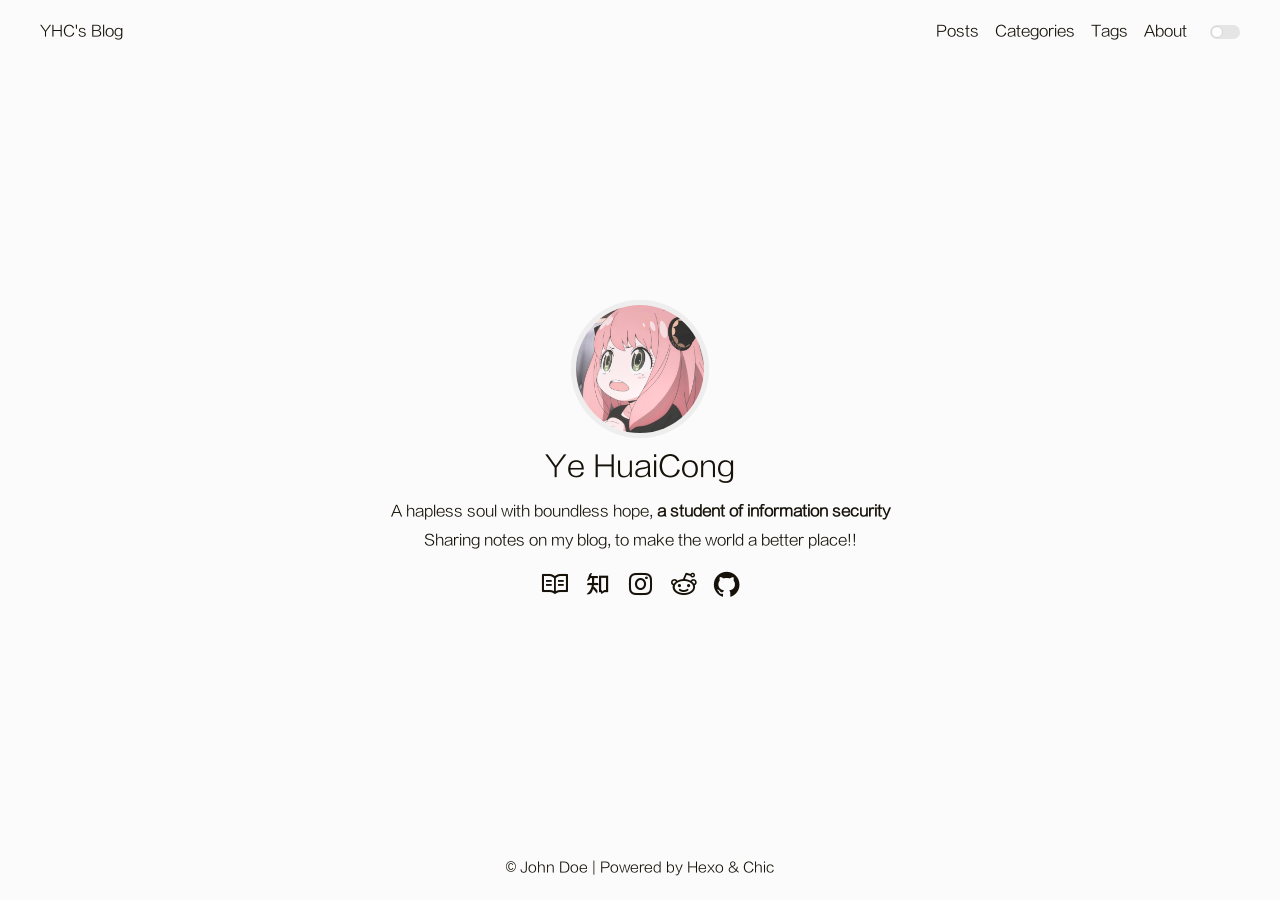
==== index.html @ 36861fec "Site updated: 2026-09-29 22:06:18" ====
<!DOCTYPE html>
<html lang="en">

<head>
    <meta charset="UTF-8">
<meta name="viewport"
      content="width=device-width, initial-scale=1.0, maximum-scale=1.0, minimum-scale=1.0">
<meta http-equiv="X-UA-Compatible" content="ie=edge">

    <meta name="author" content="John Doe">





<title>Hexo</title>



    <link rel="icon" href="/%5Cdaomei-bear.ico">




    <!-- stylesheets list from _config.yml -->
    
    <link rel="stylesheet" href="/css/style.css">
    



    <!-- scripts list from _config.yml -->
    
    <script src="/js/script.js"></script>
    
    <script src="/js/tocbot.min.js"></script>
    



    
    
        
    


<meta name="generator" content="Hexo 8.1.2"></head>

<body>
    <script>
        // this function is used to check current theme before page loaded.
        (() => {
            const pagebody = document.getElementsByTagName('body')[0]

            function setTheme(status) {

                if (status === 'dark') {
                    window.sessionStorage.theme = 'dark'
                    pagebody.classList.add('dark-theme');

                } else if (status === 'light') {
                    window.sessionStorage.theme = 'light'
                    pagebody.classList.remove('dark-theme');
                }
            };

            setTheme(window.sessionStorage.theme)
        })();
    </script>

    <div class="wrapper">
        <header>
    <nav class="navbar">
        <div class="container">
            <div class="navbar-header header-logo"><a href="/">YHC&#39;s Blog</a></div>
            <div class="menu navbar-right">
                
                <a class="menu-item" href="/archives">Posts</a>
                
                <a class="menu-item" href="/category">Categories</a>
                
                <a class="menu-item" href="/tag">Tags</a>
                
                <a class="menu-item" href="/about">About</a>
                
                
                <input id="switch_default" type="checkbox" class="switch_default">
                <label for="switch_default" class="toggleBtn"></label>
            </div>
        </div>
    </nav>

    
    <nav class="navbar-mobile" id="nav-mobile">
        <div class="container">
            <div class="navbar-header">
                <div>
                    <a href="/">YHC&#39;s Blog</a><a id="mobile-toggle-theme">·&nbsp;Light</a>
                </div>
                <div class="menu-toggle" onclick="mobileBtn()">
                    <svg class="menu-icon" xmlns="http://www.w3.org/2000/svg" width="32" height="32" viewBox="0 0 24 24"><path fill="currentColor" d="M4.5 17.27q-.213 0-.356-.145T4 16.768t.144-.356t.356-.143h15q.213 0 .356.144q.144.144.144.357t-.144.356t-.356.143zm0-4.77q-.213 0-.356-.144T4 11.999t.144-.356t.356-.143h15q.213 0 .356.144t.144.357t-.144.356t-.356.143zm0-4.77q-.213 0-.356-.143Q4 7.443 4 7.23t.144-.356t.356-.143h15q.213 0 .356.144T20 7.23t-.144.356t-.356.144z"/></svg>
                    <svg class="close-icon" xmlns="http://www.w3.org/2000/svg" width="32" height="32" viewBox="0 0 24 24"><!-- Icon from Material Symbols Light by Google - https://github.com/google/material-design-icons/blob/master/LICENSE --><path fill="currentColor" d="m12 12.708l-5.246 5.246q-.14.14-.344.15t-.364-.15t-.16-.354t.16-.354L11.292 12L6.046 6.754q-.14-.14-.15-.344t.15-.364t.354-.16t.354.16L12 11.292l5.246-5.246q.14-.14.345-.15q.203-.01.363.15t.16.354t-.16.354L12.708 12l5.246 5.246q.14.14.15.345q.01.203-.15.363t-.354.16t-.354-.16z"/></svg>
                </div>
            </div>
            <div class="menu" id="mobile-menu">
                
                <a class="menu-item" href="/archives">Posts</a>
                
                <a class="menu-item" href="/category">Categories</a>
                
                <a class="menu-item" href="/tag">Tags</a>
                
                <a class="menu-item" href="/about">About</a>
                
            </div>
        </div>
    </nav>

</header>
<script>
    var mobileBtn = function f() {
        var toggleMenu = document.getElementsByClassName("menu-toggle")[0];
        var mobileMenu = document.getElementById("mobile-menu");
        if (toggleMenu.classList.contains("active")) {
            toggleMenu.classList.remove("active")
            mobileMenu.classList.remove("active")
        } else {
            toggleMenu.classList.add("active")
            mobileMenu.classList.add("active")
        }
    }
</script>
            <div class="main">
                
    <div class="container profile-container">
    <div class="intro">
        <div class="avatar">
            <a href="/archives"><img src="/image/aniya.jpg"></a>
        </div>
        <div class="nickname">Ye HuaiCong</div>
        <div class="description"><p>A hapless soul with boundless hope, <strong>a student of information security</strong> <br>Sharing notes on my blog, to make the world a better place!!</p>
</div>
        <div class="links">
            
                
                    <a class="link-item" title="Blog" href="/archives">
                        
                        
                            <i class="iconfont icon-blog"></i>
                        
                    </a>
                
                    <a class="link-item" title="ZhiHu" target="_blank" rel="noopener" href="https://www.zhihu.com/people/sirice">
                        
                        
                            <i class="iconfont icon-zhihu"></i>
                        
                    </a>
                
                    <a class="link-item" title="Instagram" href="">
                        
                        
                            <i class="iconfont icon-instagram"></i>
                        
                    </a>
                
                    <a class="link-item" title="Reddit" href="">
                        
                        
                            <i class="iconfont icon-reddit"></i>
                        
                    </a>
                
                    <a class="link-item" title="Github" target="_blank" rel="noopener" href="https://github.com/Siricee">
                        
                        
                            <i class="iconfont icon-github"></i>
                        
                    </a>
                
            
        </div>
    </div>
</div>


            </div>
            <footer id="footer" class="footer">
    <div class="copyright">
        <span>© John Doe | Powered by <a href="https://hexo.io" target="_blank">Hexo</a> & <a href="https://github.com/Siricee/hexo-theme-Chic" target="_blank">Chic</a></span>
    </div>
</footer>

    </div>
</body>

</html>
---- css/style.css ----
/* normalize.css v8.0.0 | MIT License | github.com/necolas/normalize.css */
html {
  line-height: 1.15 /* 1 */;
  -webkit-text-size-adjust: 100% /* 2 */;
}
body {
  margin: 0;
}
h1 {
  font-size: 2em;
  margin: 0.67em 0;
}
hr {
  box-sizing: content-box /* 1 */;
  height: 0 /* 1 */;
  overflow: visible /* 2 */;
}
pre {
  font-family: monospace, monospace /* 1 */;
  font-size: 1em /* 2 */;
}
a {
  background-color: transparent;
}
abbr[title] {
  border-bottom: none /* 1 */;
  text-decoration: underline /* 2 */;
  text-decoration: underline dotted /* 2 */;
}
b,
strong {
  font-weight: bolder;
}
code,
kbd,
samp {
  font-family: monospace, monospace /* 1 */;
  font-size: 1em /* 2 */;
}
small {
  font-size: 80%;
}
sub,
sup {
  font-size: 75%;
  line-height: 0;
  position: relative;
  vertical-align: baseline;
}
sub {
  bottom: -0.25em;
}
sup {
  top: -0.5em;
}
img {
  border-style: none;
}
button,
input,
optgroup,
select,
textarea {
  font-family: inherit /* 1 */;
  font-size: 100% /* 1 */;
  line-height: 1.15 /* 1 */;
  margin: 0 /* 2 */;
}
button,
input {
  overflow: visible;
}
button,
select {
  text-transform: none;
}
button,
[type="button"],
[type="reset"],
[type="submit"] {
  -webkit-appearance: button;
}
button::-moz-focus-inner,
[type="button"]::-moz-focus-inner,
[type="reset"]::-moz-focus-inner,
[type="submit"]::-moz-focus-inner {
  border-style: none;
  padding: 0;
}
button:-moz-focusring,
[type="button"]-moz-focusring,
[type="reset"]-moz-focusring,
[type="submit"]-moz-focusring {
  outline: 1px dotted ButtonText;
}
fieldset {
  padding: 0.35em 0.75em 0.625em;
}
legend {
  box-sizing: border-box /* 1 */;
  color: inherit /* 2 */;
  display: table /* 1 */;
  max-width: 100% /* 1 */;
  padding: 0 /* 3 */;
  white-space: normal /* 1 */;
}
progress {
  vertical-align: baseline;
}
textarea {
  overflow: auto;
}
[type="checkbox"],
[type="radio"] {
  box-sizing: border-box /* 1 */;
  padding: 0 /* 2 */;
}
[type="number"]::-webkit-inner-spin-button,
[type="number"]::-webkit-outer-spin-button {
  height: auto;
}
[type="search"] {
  -webkit-appearance: textfield /* 1 */;
  outline-offset: -2px /* 2 */;
}
[type="search"]::-webkit-search-decoration {
  -webkit-appearance: none;
}
::-webkit-file-upload-button {
  -webkit-appearance: button /* 1 */;
  font: inherit /* 2 */;
}
details {
  display: block;
}
summary {
  display: list-item;
}
template {
  display: none;
}
[hidden] {
  display: none;
}
@font-face {
  font-family: 'lanting';
  src: url("../fonts/lanting/lanting.eot"); /* IE9 */
  src: url("../fonts/lanting/lanting.eot?#iefix") format('embedded-opentype'), /* IE6-IE8 */ url("../fonts/lanting/lanting.woff2") format('woff2'), url("../fonts/lanting/lanting.woff") format('woff'), url("../fonts/lanting/lanting.ttf") format('truetype'); /* chrome, firefox, opera, Safari, Android, iOS 4.2+ */
  font-weight: 300;
  font-display: swap;
}
html {
  font-family: 'lanting', Lantinghei SC, PingFang SC, 'Microsoft Jhenghei', Segoe UI, Microsoft Yahei, Arial;
}
html::-webkit-scrollbar {
  width: 8px;
  height: 8px;
}
html::-webkit-scrollbar-thumb {
  height: 40px;
  background-color: #eee;
  border-radius: 16px;
}
html::-webkit-scrollbar-thumb:hover {
  background-color: #ddd;
}
body {
  font-size: 11pt;
  font-weight: normal;
  line-height: 2em;
  overflow: overlay;
  background-color: #fbfbfb;
  color: #161209;
  transition: color 0.2s ease, border-color 0.2s ease, background 0.2s ease, opacity 0.2s ease;
}
body:before {
  content: "";
  background-repeat: no-repeat;
  background-position: center;
  opacity: 0.05;
  position: fixed;
  top: 0;
  left: 0;
  width: 100%;
  height: 100%;
  z-index: -1;
}
body.dark-theme {
  background-color: #292a2d;
  color: #a9a9b3;
  transition: color 0.2s ease, border-color 0.2s ease, background 0.2s ease, opacity 0.2s ease;
}
a {
  color: #161209;
  text-decoration: none;
  transition: color 0.2s ease, border-color 0.2s ease, background 0.2s ease, opacity 0.2s ease;
  cursor: pointer;
}
a:hover {
  color: #2d96bd;
  text-decoration: none;
  transition: color 0.2s ease, border-color 0.2s ease, background 0.2s ease, opacity 0.2s ease;
}
.dark-theme a {
  color: #a9a9b3;
  text-decoration: none;
  transition: color 0.2s ease, border-color 0.2s ease, background 0.2s ease, opacity 0.2s ease;
}
.dark-theme a:hover {
  color: #fff;
  text-decoration: none;
  transition: color 0.2s ease, border-color 0.2s ease, background 0.2s ease, opacity 0.2s ease;
}
.wrapper {
  display: flex;
  flex-direction: column;
  min-height: 100vh;
  width: 100%;
}
.navbar {
  height: 4rem;
  line-height: 4rem;
  width: 100%;
}
.navbar .container {
  width: auto;
  max-width: 1200px;
  text-align: center;
  padding-left: 1em;
  padding-right: 1em;
  margin: 0 auto;
  display: flex;
  justify-content: space-between;
}
.main {
  flex-grow: 1;
  flex-shrink: 0;
  flex-basis: auto;
  display: flex;
  flex-direction: column;
}
.main .container {
  padding-left: 1em;
  padding-right: 1em;
  height: 100%;
  display: flex;
  flex-direction: column;
  flex: 1;
}
.footer {
  height: 4rem;
  width: 100%;
  text-align: center;
  line-height: 4rem;
}
@font-face {font-family: "iconfont";
  src: url('iconfont.eot?t=1585328536727'); /* IE9 */
  src: url('iconfont.eot?t=1585328536727#iefix') format('embedded-opentype'), /* IE6-IE8 */
  url('[data-uri]') format('woff2'),
  url('iconfont.woff?t=1585328536727') format('woff'),
  url('iconfont.ttf?t=1585328536727') format('truetype'), /* chrome, firefox, opera, Safari, Android, iOS 4.2+ */
  url('iconfont.svg?t=1585328536727#iconfont') format('svg'); /* iOS 4.1- */
}

.iconfont {
  font-family: "iconfont" !important;
  font-size: 16px;
  font-style: normal;
  -webkit-font-smoothing: antialiased;
  -moz-osx-font-smoothing: grayscale;
}

.icon-publish:before {
  content: "\e7b3";
}

.icon-resume:before {
  content: "\e7b5";
}

.icon-trophy:before {
  content: "\e7c4";
}

.icon-category:before {
  content: "\e7d1";
}

.icon-gallery:before {
  content: "\e7d7";
}

.icon-blog:before {
  content: "\e7d8";
}

.icon-rss:before {
  content: "\e7e0";
}

.icon-link:before {
  content: "\e7e2";
}

.icon-tags:before {
  content: "\e7e5";
}

.icon-alipay:before {
  content: "\e87c";
}

.icon-zhihu:before {
  content: "\e87d";
}

.icon-linkedin:before {
  content: "\e87e";
}

.icon-facebook:before {
  content: "\e87f";
}

.icon-skype:before {
  content: "\e880";
}

.icon-codesandbox:before {
  content: "\e881";
}

.icon-codepen:before {
  content: "\e882";
}

.icon-sketch:before {
  content: "\e883";
}

.icon-gitlab:before {
  content: "\e884";
}

.icon-dribbble:before {
  content: "\e885";
}

.icon-instagram:before {
  content: "\e886";
}

.icon-reddit:before {
  content: "\e887";
}

.icon-youtube:before {
  content: "\e888";
}

.icon-qq:before {
  content: "\e889";
}

.icon-twitter:before {
  content: "\e88a";
}

.icon-weibo:before {
  content: "\e88b";
}

.icon-wechat:before {
  content: "\e88c";
}

.icon-github:before {
  content: "\e88d";
}


.switch_default[type=checkbox] {
  display: none;
}
.switch_default + label {
  cursor: pointer;
  text-indent: -9999px;
  background: #e5e5e5;
  display: inline-block;
  height: 14px;
  width: 30px;
  border-radius: 8px;
  position: relative;
}
.switch_default + label:after {
  content: '';
  position: absolute;
  top: 1px;
  left: 1px;
  width: 12px;
  height: 12px;
  background: #fff;
  border-radius: 6px;
  border: 1px solid #d3d3d3;
  box-sizing: border-box;
}
.switch_default + label:active {
  transition: 0.3s;
}
.switch_default:checked + label {
  background: #4699a5;
}
.switch_default:checked + label:after {
  left: calc(100% - 1px);
  transform: translateX(-100%);
}
label:active:after {
  width: 26px;
}
header {
  user-select: none;
}
header .menu {
  display: flex;
  align-items: center;
}
header .menu a {
  padding: 0 8px;
}
header .menu a .active {
  font-weight: 900;
  color: #161209;
}
.dark-theme header .menu a .active {
  color: #fff;
}
header .menu label {
  margin-left: 15px;
  position: relative;
}
.copyright {
  font-size: 14px;
}
.pagination {
  display: flex;
  flex-direction: row;
  justify-content: center;
  list-style: none;
  white-space: nowrap;
  width: 100%;
  padding-top: 2em;
}
.pagination a,
.pagination span {
  -webkit-font-smoothing: antialiased;
  font-size: 12px;
  color: #bfbfbf;
  letter-spacing: 0.1em;
  font-weight: 700;
  padding: 5px 5px;
  text-decoration: none;
  transition: 0.3s;
}
.pagination .page-number {
  padding-bottom: 3px;
  margin: 0 20px;
  box-sizing: border-box;
  position: relative;
  display: inline;
}
.pagination .page-number.disabled {
  display: none;
}
.pagination .page-number:hover a {
  color: #000;
}
.dark-theme .pagination .page-number:hover a {
  color: #fff;
}
.pagination .page-number:before,
.pagination .page-number:after {
  position: absolute;
  content: "";
  width: 0;
  height: 1px;
  background: #000;
  transition: 0.3s;
  bottom: 0px;
}
.dark-theme .pagination .page-number:before,
.dark-theme .pagination .page-number:after {
  background: #fff;
}
.pagination .page-number:before .current,
.pagination .page-number:after .current {
  width: 100%;
}
.pagination .page-number:before {
  left: 50%;
}
.pagination .page-number:after {
  right: 50%;
}
.pagination .page-number:hover:before,
.pagination .page-number:hover:after {
  width: 50%;
}
.pagination .page-number.current {
  color: #000;
}
.dark-theme .pagination .page-number.current {
  color: #fff;
}
.pagination .page-number.current:before,
.pagination .page-number.current:after {
  width: 60%;
}
.profile-container {
  justify-content: center;
  align-items: center;
}
.intro {
  text-align: center;
}
.intro .avatar {
  padding: 10px;
}
.intro .avatar img {
  width: 128px;
  height: auto;
  display: inline-block;
  -webkit-border-radius: 100%;
  border-radius: 100%;
  -webkit-box-shadow: 0 0 0 0.3618em rgba(0,0,0,0.05);
  box-shadow: 0 0 0 0.3618em rgba(0,0,0,0.05);
  margin: 0 auto;
  -webkit-transition: all ease 0.4s;
  -moz-transition: all ease 0.4s;
  -o-transition: all ease 0.4s;
  transition: all ease 0.4s;
  cursor: pointer;
}
.intro .avatar img:hover {
  position: relative;
  -webkit-transform: translateY(-0.75em);
  -moz-transform: translateY(-0.75em);
  -ms-transform: translateY(-0.75em);
  -o-transform: translateY(-0.75em);
  transform: translateY(-0.75em);
  cursor: pointer;
}
.nickname {
  font-size: 2em;
  font-weight: normal;
}
.links a {
  padding: 0 5px;
}
.links a:hover {
  background-color: transparent;
}
.links .iconfont {
  font-size: 2em;
}
.post-wrap {
  position: relative;
  width: 100%;
  max-width: 780px;
  margin: 0 auto;
  padding-top: 2rem;
}
.post-wrap .archive-item {
  margin-left: 2rem;
}
.archive-item-link {
  display: inline-block;
  text-decoration: none;
  overflow: hidden;
  white-space: nowrap;
}
.archive-item-link:hover {
  color: #2d96bd;
  background-color: transparent;
}
.dark-theme .archive-item-link {
  color: #a9a9b3;
  text-decoration: none;
  transition: color 0.2s ease, border-color 0.2s ease, background 0.2s ease, opacity 0.2s ease;
}
.dark-theme .archive-item-link:hover {
  color: #fff;
  text-decoration: none;
  transition: color 0.2s ease, border-color 0.2s ease, background 0.2s ease, opacity 0.2s ease;
}
.archive-item-date {
  float: right;
  text-align: right;
  color: #a9a9b3;
}
.dark-theme .archive-item-date {
  color: #87878d;
}
.post-wrap .categories-card {
  margin: 0 auto;
  margin-top: 1em;
  display: flex;
  align-items: center;
  justify-content: space-between;
  flex-direction: row;
  flex-wrap: wrap;
  padding: 0 2.5em;
  line-height: 1.6em;
}
.post-wrap .categories-card .card-item {
  font-size: 14px;
  text-align: left;
  width: 45%;
  display: flex;
  align-items: flex-start;
  margin-top: 2em;
  min-height: 16em;
  padding: 0 2%;
  position: relative;
}
.post-wrap .categories-card .card-item .categories {
  overflow: hidden;
}
.tag-cloud-tags {
  margin: 10px 0;
  padding-top: 2em;
}
.tag-cloud-tags a {
  display: inline-block;
  position: relative;
  margin: 5px 10px;
  word-wrap: break-word;
  transition-duration: 0.3s;
  transition-property: transform;
  transition-timing-function: ease-out;
}
.tag-cloud-tags a:active,
.tag-cloud-tags a:focus,
.tag-cloud-tags a:hover {
  color: #2d96bd;
  transform: scale(1.1);
}
.dark-theme .tag-cloud-tags a:active,
.dark-theme .tag-cloud-tags a:focus,
.dark-theme .tag-cloud-tags a:hover {
  color: #fff;
}
.tag-cloud-tags a small {
  margin: 0 0.3em;
  color: #a9a9b3;
}
.dark-theme .tag-cloud-tags a small {
  color: #fff;
}
.page {
  padding-top: 0;
}
.page .post-content {
  margin: 0;
  padding-top: 0;
}
.post-wrap p {
  font-size: 1em;
  margin: 1em 0 1em 0;
}
.post-wrap .post-header h1 {
  margin: 0 !important;
}
.post-wrap .post-title {
  font-size: 2em;
  line-height: 1.5em;
}
.post-wrap .post-meta {
  color: rgba(85,85,85,0.529) !important;
}
.dark-theme .post-wrap .post-meta {
  color: #87878d !important;
}
.post-wrap .post-meta a {
  color: #2d96bd;
}
.dark-theme .post-wrap .post-meta a {
  color: #eee;
}
.post-wrap .post-meta a:hover {
  color: #ef3982;
}
.dark-theme .post-wrap .post-meta a:hover {
  color: #fff;
}
.post-content {
  padding-top: 2rem;
  text-align: justify;
}
.post-content h2,
.post-content h3,
.post-content h4,
.post-content h5,
.post-content h6 {
  padding-top: 0.8em;
  padding-bottom: 0.3em;
}
.post-content h1::before {
  content: "#";
  margin-right: 5px;
  color: #2d96bd;
}
.dark-theme .post-content h1::before {
  color: #eee;
}
.post-content h2::before {
  content: "#";
  margin-right: 5px;
  color: #2d96bd;
}
.dark-theme .post-content h2::before {
  color: #eee;
}
.post-content h3::before {
  content: "|";
  margin-right: 5px;
  color: #2d96bd;
}
.dark-theme .post-content h3::before {
  color: #eee;
}
.post-content h4::before {
  content: "*";
  margin-right: 5px;
  color: #2d96bd;
}
.dark-theme .post-content h4::before {
  color: #eee;
}
.post-content a {
  color: #2d96bd;
}
.dark-theme .post-content a {
  color: #eee;
}
.post-content a:hover {
  color: #ef3982;
}
.dark-theme .post-content a:hover:hover {
  color: #fff;
  text-decoration: underline;
}
.post-content code,
.post-content pre {
  padding: 7px;
  font-size: 13px;
  font-family: Consolas, Monaco, Menlo, Consolas, monospace;
}
.post-content code {
  padding: 3px 5px;
  border-radius: 4px;
}
.post-content figure.highlight {
  margin: 1em 0;
  overflow-x: auto;
  position: relative;
}
.post-content figure.highlight::-webkit-scrollbar {
  width: 6px;
  height: 6px;
}
.post-content figure.highlight::-webkit-scrollbar-thumb {
  width: 6px;
  background-color: #eee;
  border-radius: 2px;
}
.post-content figure.highlight table {
  position: relative;
}
.post-content figure.highlight table,
.post-content figure.highlight tr,
.post-content figure.highlight td {
  margin: 0;
  padding: 0;
  border: 0;
  width: 100%;
  border-collapse: collapse;
}
.post-content figure.highlight .code pre {
  margin: 0 10px;
}
.post-content figure.highlight .gutter {
  width: 10px;
  color: #d0d0d0;
}
.post-content figure.highlight .gutter pre {
  margin: 0;
}
.post-content ul {
  padding-left: 2em;
}
.post-content table {
  max-width: 100%;
  margin: 10px 0;
  border-spacing: 0;
}
.post-content table thead {
  background: #bce1ef;
}
.dark-theme .post-content table thead {
  background: #626262;
}
.post-content table th,
.post-content table td {
  padding: 5px 15px;
  border: 0.5px solid #e8e8e8;
}
.post-content .image-caption:not(:empty) {
  min-width: 20%;
  max-width: 80%;
  display: inline-block;
  padding: 10px;
  margin: 0 auto;
  border-bottom: 1px solid #d9d9d9;
  font-size: 14px;
  color: #969696;
  line-height: 1.7;
}
.post-content img {
  display: block;
  max-width: 100%;
  height: auto;
  margin: 0 auto;
  overflow: hidden;
}
.post-content img[data-action="zoom"] {
  cursor: zoom-in;
}
.post-content .image-box .image-box-title {
  text-align: center;
  font-size: 0.7em;
  margin-top: 0.5em;
  margin-bottom: 1em;
  color: #a9a9b3;
}
.dark-theme .post-content .image-box .image-box-title {
  color: #87878d;
}
.post-content blockquote {
  font-size: 1rem;
  display: block;
  margin: 1em 0;
  padding: 1em 1.2em 1em 1.2em;
  position: relative;
  color: rgba(52,73,94,0.8);
  background-color: #e9f5fa;
  border-left: 2px solid #2d96bd;
}
.post-content blockquote p {
  margin: 0;
}
.post-content blockquote footer strong {
  margin-right: 0.5em;
}
.dark-theme .post-content blockquote {
  color: #a9a9b3;
  background-color: #3e3e3e;
  border-left: 2px solid #dcdcdc;
}
.post-content blockquote.pullquote {
  background-color: transparent;
  max-width: 45%;
  border: 0;
}
.post-content blockquote.pullquote.left {
  float: left;
  text-align: left;
}
.post-content blockquote.pullquote.right {
  float: right;
  text-align: right;
}
.post-copyright {
  margin-top: 4rem;
  border-top: 1px solid #e8e8e8;
  border-bottom: 1px solid #e8e8e8;
  font-size: 0.8em;
  line-height: 1.5;
}
.post-copyright a {
  color: #2d96bd;
}
.dark-theme .post-copyright a {
  color: #eee;
}
.post-copyright a:hover {
  color: #ef3982;
}
.dark-theme .post-copyright a:hover {
  color: #fff;
}
.post-copyright .copyright-item {
  margin: 5px 0;
}
.post-copyright .lincese {
  font-weight: bold;
}
.dark-theme .post-copyright {
  border-top: 1px solid #909196;
  border-bottom: 1px solid #909196;
}
.post-content code,
.post-content pre {
  line-height: 1.7em;
  padding: 7px;
  font-size: 13px;
  font-family: Consolas, Monaco, Menlo, Consolas, monospace;
}
.post-content code {
  line-height: 1.7em;
  padding: 3px 5px;
  border-radius: 4px;
  color: #c7254e;
  background: #f8f5ec;
}
.dark-theme .post-content code {
  color: #fffe28;
  background: #787575;
}
.post-content h1 code,
.post-content h2 code,
.post-content h3 code,
.post-content h4 code,
.post-content h5 code {
  font-size: inherit;
}
.post-content figure.highlight {
  margin: 1em 0;
  overflow-x: auto;
  position: relative;
}
.post-content figure.highlight::-webkit-scrollbar {
  width: 6px;
  height: 6px;
}
.post-content figure.highlight::-webkit-scrollbar-thumb {
  width: 6px;
  background-color: #eee;
  border-radius: 2px;
}
.post-content figure.highlight figcaption {
  padding: 0 0.5em;
  text-align: right;
  font-size: 13px;
}
.post-content figure.highlight figcaption span {
  margin: 0 0.5em;
}
.post-content figure.highlight table {
  position: relative;
}
.post-content figure.highlight table,
.post-content figure.highlight tr,
.post-content figure.highlight td {
  margin: 0;
  padding: 0;
  border: 0;
  width: 100%;
  border-collapse: collapse;
}
.post-content figure.highlight .code pre {
  margin: 0 10px;
}
.post-content figure.highlight .gutter {
  width: 10px;
  color: #d0d0d0;
}
.post-content figure.highlight .gutter pre {
  margin: 0;
}
.post-tags {
  padding: 1rem 0 1rem;
  display: flex;
  justify-content: space-between;
}
.post-nav:before,
.post-nav:after {
  content: " ";
  display: table;
}
.post-nav a.prev,
.post-nav a.next {
  font-weight: 600;
  font-size: 16px;
  transition-property: transform;
  transition-timing-function: ease-out;
  transition-duration: 0.3s;
}
.post-nav a.prev {
  float: left;
}
.post-nav a.prev::before {
  content: "<";
  margin-right: 0.5em;
}
.post-nav a.prev:hover {
  transform: translateX(-4px);
}
.post-nav a.next {
  float: right;
}
.post-nav a.next::after {
  content: ">";
  margin-left: 0.5em;
}
.post-nav a.next:hover {
  transform: translateX(4px);
}
.post-nav a.prev::before,
.post-nav a.next::after {
  font-weight: bold;
}
.tag:not(:last-child) a::after {
  content: " / ";
}
.post-toc {
  position: fixed;
  top: 95px;
  right: 2em;
  width: 15rem;
  font-size: 0.75rem;
}
.post-toc .tocbot-list {
  max-height: 450px;
  max-width: 250px;
  overflow: auto;
  position: relative;
  padding-right: 0.875rem;
}
.post-toc .tocbot-list::-webkit-scrollbar {
  width: 6px;
  height: 6px;
}
.post-toc .tocbot-list::-webkit-scrollbar-thumb {
  width: 6px;
  background-color: #eee;
  border-radius: 2px;
}
.post-toc .tocbot-list ul {
  list-style: none;
  position: inherit;
  overflow: hidden;
}
.post-toc .tocbot-list ul li {
  margin-left: 0.25rem;
}
.post-toc .toc-link::before {
  background-color: #fff;
}
.post-toc .is-active-link::before {
  background-color: #2d96bd;
}
.post-toc .tocbot-list-menu {
  margin: 1rem 0.75rem;
  font-size: 0.75rem;
}
.post-toc .tocbot-list-menu a {
  display: block;
  margin: 0.375rem 0;
  color: #999;
  cursor: pointer;
}
.post-toc .tocbot-list-menu a:hover {
  color: #808080;
}
.toc{overflow-y:auto}.toc>.toc-list{overflow:hidden;position:relative}.toc>.toc-list li{list-style:none}.toc-list{margin:0;padding-left:10px}a.toc-link{color:currentColor;height:100%}.is-collapsible{max-height:1000px;overflow:hidden;transition:all 300ms ease-in-out}.is-collapsed{max-height:0}.is-position-fixed{position:fixed !important;top:0}.is-active-link{font-weight:700}.toc-link::before{background-color:#EEE;content:' ';display:inline-block;height:inherit;left:0;margin-top:-1px;position:absolute;width:2px}.is-active-link::before{background-color:#54BC4B}

@media screen and (max-width: 479px) {
  .main {
    padding-top: 40pt;
  }
  .navbar {
    display: none;
  }
  .navbar-mobile {
    display: block !important;
    position: fixed;
    width: 100%;
    z-index: 100;
    transition: all 0.6s ease 0s;
  }
  .navbar-mobile .container {
    padding: 0;
    margin: 0;
    line-height: 5.5em;
    background: #fbfbfb;
  }
  .navbar-mobile .container .navbar-header {
    display: flex;
    justify-content: space-between;
    align-items: center;
    width: 100%;
    padding-right: 1em;
    padding-left: 1em;
    box-sizing: border-box;
    position: relative;
  }
  .navbar-mobile .container .navbar-header .menu-toggle {
    display: flex;
    cursor: pointer;
    line-height: 5.5em;
    user-select: none;
  }
  .navbar-mobile .container .navbar-header .menu-toggle .menu-icon {
    display: block;
  }
  .navbar-mobile .container .navbar-header .menu-toggle .close-icon {
    display: none;
  }
  .navbar-mobile .container .navbar-header .menu-toggle.active .menu-icon {
    display: none;
  }
  .navbar-mobile .container .navbar-header .menu-toggle.active .close-icon {
    display: block;
  }
  .navbar-mobile .container .navbar-header .menu-toggle span:nth-child(1) {
    margin-bottom: 8px;
  }
  .navbar-mobile .container .navbar-header .menu-toggle span:nth-child(3) {
    margin-top: 8px;
  }
  .navbar-mobile .container .navbar-header .menu-toggle.active span {
    -webkit-transition: 0.25s margin, 0.25s transform 0.25s;
    -moz-transition: 0.25s margin, 0.25s transform 0.25s;
    transition: 0.25s margin, 0.25s transform 0.25s;
  }
  .navbar-mobile .container .navbar-header .menu-toggle.active span:nth-child(1) {
    -moz-transform: rotate(45deg) translate(4px, 6px);
    -ms-transform: rotate(45deg) translate(4px, 6px);
    -webkit-transform: rotate(45deg) translate(4px, 6px);
    transform: rotate(45deg) translate(4px, 6px);
  }
  .navbar-mobile .container .navbar-header .menu-toggle.active span:nth-child(2) {
    opacity: 0;
  }
  .navbar-mobile .container .navbar-header .menu-toggle.active span:nth-child(3) {
    -moz-transform: rotate(-45deg) translate(8px, -10px);
    -ms-transform: rotate(-45deg) translate(8px, -10px);
    -webkit-transform: rotate(-45deg) translate(8px, -10px);
    transform: rotate(-45deg) translate(8px, -10px);
  }
  .navbar-mobile .container .menu {
    text-align: center;
    background: #fbfbfb;
    border-top: 1px solid #000;
    padding-top: 1em;
    padding-bottom: 1em;
    user-select: none;
    display: none;
    box-shadow: 0px 2px 4px rgba(0,0,0,0.1), 0px 4px 8px rgba(0,0,0,0.1);
  }
  .navbar-mobile .container .menu a {
    display: inline-block;
    margin: 0 1em;
    line-height: 2.5em;
  }
  .navbar-mobile .container .menu.active {
    display: block;
    white-space: nowrap;
    box-sizing: border-box;
    overflow-x: auto;
  }
  .dark-theme .navbar-mobile .container .menu {
    background: #292a2d;
    border-top: 2px solid #87878d;
  }
  .dark-theme .navbar-mobile .container {
    background: #292a2d !important;
  }
  .archive {
    width: 90%;
  }
  .archive .archive-item .archive-item-date {
    display: none;
  }
  #dynamic-to-top {
    display: none !important;
  }
  .footer {
    height: 3rem;
    width: 100%;
    text-align: center;
    line-height: 1.5rem;
    padding-top: 2em;
  }
  .post-warp {
    padding-top: 6em;
  }
  .post-warp .archive-item-date {
    display: none;
  }
  .categories .categories-card .card-item {
    width: 100%;
    display: flex;
    min-height: 0;
  }
  .categories .categories-card .card-item .categories {
    overflow: hidden;
  }
}
@media screen and (max-width: 1023px) {
  .navbar-mobile {
    display: none;
  }
}
@media screen and (min-width: 1024px) {
  .navbar-mobile {
    display: none;
  }
}
@media screen and (max-width: 1279px) {
  .post-toc {
    display: none;
  }
}
body:not(.dark-theme) .highlight {
  color: #68615e;
  background: #f1efee;
}
body:not(.dark-theme) .highlight .code .comment,
body:not(.dark-theme) .highlight .code .quote {
  color: #766e6b;
}
body:not(.dark-theme) .highlight .code .variable,
body:not(.dark-theme) .highlight .code .template-variable,
body:not(.dark-theme) .highlight .code .attribute,
body:not(.dark-theme) .highlight .code .tag,
body:not(.dark-theme) .highlight .code .name,
body:not(.dark-theme) .highlight .code .regexp,
body:not(.dark-theme) .highlight .code .link,
body:not(.dark-theme) .highlight .code .selector-id,
body:not(.dark-theme) .highlight .code .selector-class {
  color: #f22c40;
}
body:not(.dark-theme) .highlight .code .number,
body:not(.dark-theme) .highlight .code .meta,
body:not(.dark-theme) .highlight .code .built_in,
body:not(.dark-theme) .highlight .code .builtin-name,
body:not(.dark-theme) .highlight .code .literal,
body:not(.dark-theme) .highlight .code .type,
body:not(.dark-theme) .highlight .code .params {
  color: #df5320;
}
body:not(.dark-theme) .highlight .code .string,
body:not(.dark-theme) .highlight .code .symbol,
body:not(.dark-theme) .highlight .code .bullet {
  color: #7b9726;
}
body:not(.dark-theme) .highlight .code .title,
body:not(.dark-theme) .highlight .code .section {
  color: #407ee7;
}
body:not(.dark-theme) .highlight .code .keyword,
body:not(.dark-theme) .highlight .code .selector-tag {
  color: #6666ea;
}
body:not(.dark-theme) .highlight .code .emphasis {
  font-style: italic;
}
body:not(.dark-theme) .highlight .code .strong {
  font-weight: bold;
}
body.dark-theme .highlight {
  background: #2b2b2b;
  color: #bababa;
}
body.dark-theme .highlight .code .strong,
body.dark-theme .highlight .code .emphasis {
  color: #a8a8a2;
}
body.dark-theme .highlight .code .bullet,
body.dark-theme .highlight .code .quote,
body.dark-theme .highlight .code .link,
body.dark-theme .highlight .code .number,
body.dark-theme .highlight .code .regexp,
body.dark-theme .highlight .code .literal {
  color: #6896ba;
}
body.dark-theme .highlight .code .code,
body.dark-theme .highlight .code .selector-class {
  color: #a6e22e;
}
body.dark-theme .highlight .code .emphasis {
  font-style: italic;
}
body.dark-theme .highlight .code .keyword,
body.dark-theme .highlight .code .selector-tag,
body.dark-theme .highlight .code .section,
body.dark-theme .highlight .code .attribute,
body.dark-theme .highlight .code .name,
body.dark-theme .highlight .code .variable {
  color: #cb7832;
}
body.dark-theme .highlight .code .params {
  color: #b9b9b9;
}
body.dark-theme .highlight .code .string,
body.dark-theme .highlight .code .subst,
body.dark-theme .highlight .code .type,
body.dark-theme .highlight .code .built_in,
body.dark-theme .highlight .code .builtin-name,
body.dark-theme .highlight .code .symbol,
body.dark-theme .highlight .code .selector-id,
body.dark-theme .highlight .code .selector-attr,
body.dark-theme .highlight .code .selector-pseudo,
body.dark-theme .highlight .code .template-tag,
body.dark-theme .highlight .code .template-variable,
body.dark-theme .highlight .code .addition {
  color: #e0c46c;
}
body.dark-theme .highlight .code .comment,
body.dark-theme .highlight .code .deletion,
body.dark-theme .highlight .code .meta {
  color: #7f7f7f;
}
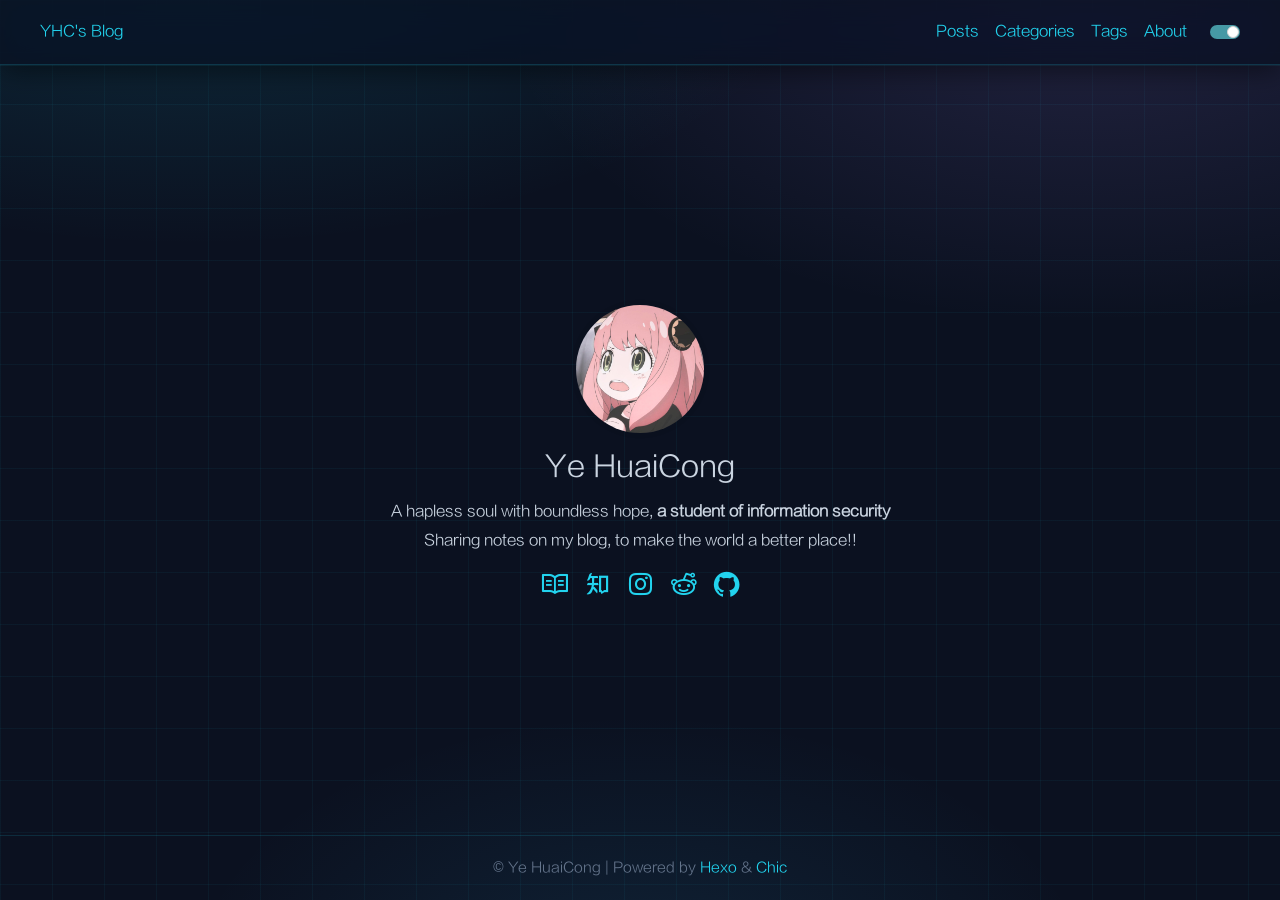
==== commit d9762db3: "Site updated: 2026-09-29 23:09:43" ====
--- a/index.html
+++ b/index.html
@@ -1,5 +1,5 @@
 <!DOCTYPE html>
-<html lang="en">
+<html lang="zh-CN">
 
 <head>
     <meta charset="UTF-8">
@@ -7,7 +7,7 @@
       content="width=device-width, initial-scale=1.0, maximum-scale=1.0, minimum-scale=1.0">
 <meta http-equiv="X-UA-Compatible" content="ie=edge">
 
-    <meta name="author" content="John Doe">
+    <meta name="author" content="Ye HuaiCong">
 
 
 
@@ -187,7 +187,7 @@
             </div>
             <footer id="footer" class="footer">
     <div class="copyright">
-        <span>© John Doe | Powered by <a href="https://hexo.io" target="_blank">Hexo</a> & <a href="https://github.com/Siricee/hexo-theme-Chic" target="_blank">Chic</a></span>
+        <span>© Ye HuaiCong | Powered by <a href="https://hexo.io" target="_blank">Hexo</a> & <a href="https://github.com/Siricee/hexo-theme-Chic" target="_blank">Chic</a></span>
     </div>
 </footer>
 
--- a/css/style.css
+++ b/css/style.css
@@ -1322,3 +1322,234 @@
 body.dark-theme .highlight .code .meta {
   color: #7f7f7f;
 }
+html::-webkit-scrollbar {
+  width: 8px;
+  height: 8px;
+}
+html::-webkit-scrollbar-track {
+  background: rgba(0,0,0,0.04);
+}
+html::-webkit-scrollbar-thumb {
+  background: #38bdf8;
+  opacity: 0.5;
+  border-radius: 16px;
+}
+html::-webkit-scrollbar-thumb:hover {
+  background: #0284c7;
+}
+body.dark-theme::-webkit-scrollbar-track {
+  background: rgba(0,0,0,0.3);
+}
+body.dark-theme::-webkit-scrollbar-thumb {
+  background: rgba(34,211,238,0.35);
+}
+body.dark-theme::-webkit-scrollbar-thumb:hover {
+  background: #22d3ee;
+}
+::selection {
+  background: rgba(34,211,238,0.28);
+  color: inherit;
+}
+body.dark-theme {
+  background-color: #0b1120;
+  color: #cbd5e1;
+  background-image: radial-gradient(1100px 560px at 15% -10%, rgba(34,211,238,0.16), transparent 60%), radial-gradient(950px 520px at 85% 0%, rgba(167,139,250,0.15), transparent 62%), radial-gradient(760px 460px at 50% 110%, rgba(56,189,248,0.1), transparent 60%), linear-gradient(rgba(34,211,238,0.05) 1px, transparent 1px), linear-gradient(90deg, rgba(34,211,238,0.05) 1px, transparent 1px);
+  background-size: auto, auto, auto, 52px 52px, 52px 52px;
+  background-attachment: fixed;
+}
+body.dark-theme a {
+  color: #22d3ee;
+}
+body.dark-theme a:hover {
+  color: #a78bfa;
+  text-shadow: 0 0 12px rgba(167,139,250,0.55);
+}
+body:not(.dark-theme) {
+  background-color: #f7f9fc;
+  color: #0f172a;
+  background-image: radial-gradient(1000px 520px at 12% -8%, rgba(56,189,248,0.2), transparent 60%), radial-gradient(900px 500px at 88% 2%, rgba(167,139,250,0.18), transparent 62%), radial-gradient(700px 440px at 50% 108%, rgba(14,165,233,0.12), transparent 60%), linear-gradient(rgba(2,132,199,0.04) 1px, transparent 1px), linear-gradient(90deg, rgba(2,132,199,0.04) 1px, transparent 1px);
+  background-size: auto, auto, auto, 52px 52px, 52px 52px;
+  background-attachment: fixed;
+}
+body:not(.dark-theme) a {
+  color: #0284c7;
+}
+body:not(.dark-theme) a:hover {
+  color: #7c3aed;
+  text-shadow: 0 0 10px rgba(124,58,237,0.35);
+}
+.navbar {
+  background-color: rgba(255,255,255,0.82);
+  backdrop-filter: saturate(180%) blur(14px);
+  border-bottom: 1px solid #dbeafe;
+  box-shadow: 0 1px 0 rgba(2,132,199,0.12);
+}
+.footer {
+  border-top: 1px solid #dbeafe;
+  color: #64748b;
+}
+body.dark-theme .navbar {
+  background-color: rgba(11,17,32,0.78);
+  border-bottom: 1px solid rgba(34,211,238,0.18);
+  box-shadow: 0 1px 0 rgba(34,211,238,0.08), 0 6px 28px rgba(0,0,0,0.5);
+}
+body.dark-theme .footer {
+  border-top: 1px solid rgba(34,211,238,0.14);
+  color: #64748b;
+}
+.post-title {
+  color: #0f172a;
+  letter-spacing: -0.5px;
+  font-weight: 700;
+}
+.post-content h1,
+.post-content h2,
+.post-content h3,
+.post-content h4 {
+  font-weight: 700;
+  letter-spacing: -0.3px;
+  line-height: 1.4;
+}
+.post-content h1 {
+  color: #0f172a;
+}
+.post-content h2 {
+  color: #0284c7;
+  border-left: 4px solid #0284c7;
+  padding-left: 0.5em;
+}
+.post-content h3 {
+  color: #a78bfa;
+}
+.post-content h4 {
+  color: #334155;
+}
+body.dark-theme .post-title {
+  color: #e2e8f0;
+  text-shadow: 0 0 22px rgba(34,211,238,0.28);
+}
+body.dark-theme .post-content h1 {
+  color: #f1f5f9;
+}
+body.dark-theme .post-content h2 {
+  color: #22d3ee;
+  border-left: 4px solid #22d3ee;
+  text-shadow: 0 0 18px rgba(34,211,238,0.3);
+}
+body.dark-theme .post-content h3 {
+  color: #a78bfa;
+}
+body.dark-theme .post-content h4 {
+  color: #94a3b8;
+}
+.post-content h1::before,
+.post-content h2::before,
+.post-content h3::before,
+.post-content h4::before {
+  content: none;
+}
+.post-meta {
+  font-family: "JetBrains Mono", "Fira Code", Consolas, "Courier New", monospace;
+  font-size: 0.82em;
+  letter-spacing: 0.5px;
+  color: #64748b;
+}
+.dark-theme .post-meta {
+  color: #64748b;
+}
+.post-meta a {
+  color: #0284c7;
+}
+.dark-theme .post-meta a {
+  color: #22d3ee;
+}
+.post-content {
+  letter-spacing: 0.2px;
+}
+.post-content p {
+  line-height: 1.95;
+}
+.post-content strong {
+  color: inherit;
+  font-weight: 600;
+  box-shadow: inset 0 -0.5em 0 rgba(34,211,238,0.18);
+}
+.post-content ul li,
+.post-content ol li {
+  margin: 0.35em 0;
+}
+.post-content code {
+  background-color: rgba(2,132,199,0.1);
+  color: #be123c;
+  border: 1px solid rgba(2,132,199,0.22);
+  border-radius: 4px;
+}
+.post-content blockquote {
+  border-left: 3px solid #0284c7;
+  border-radius: 0 6px 6px 0;
+  padding: 1em 1.2em;
+  box-shadow: 0 2px 14px rgba(2,132,199,0.08);
+}
+.post-content table {
+  border-collapse: separate;
+  border-spacing: 0;
+  border-radius: 8px;
+  overflow: hidden;
+  border: 1px solid #dbeafe;
+}
+.post-content table th {
+  background-color: rgba(2,132,199,0.12);
+  color: #0f172a;
+  font-weight: 600;
+}
+.post-content table td,
+.post-content table th {
+  border-bottom: 1px solid #dbeafe;
+}
+body.dark-theme .post-content strong {
+  box-shadow: inset 0 -0.5em 0 rgba(34,211,238,0.2);
+}
+body.dark-theme .post-content code {
+  background-color: rgba(34,211,238,0.12);
+  color: #22d3ee;
+  border-color: rgba(34,211,238,0.3);
+}
+body.dark-theme .post-content blockquote {
+  background-color: rgba(34,211,238,0.07);
+  border-left-color: #22d3ee;
+  box-shadow: 0 2px 18px rgba(0,0,0,0.4);
+  color: #94a3b8;
+}
+body.dark-theme .post-content table {
+  border-color: rgba(34,211,238,0.2);
+}
+body.dark-theme .post-content table th {
+  background-color: rgba(34,211,238,0.12);
+  color: #22d3ee;
+}
+body.dark-theme .post-content table td,
+body.dark-theme .post-content table th {
+  border-bottom-color: rgba(34,211,238,0.16);
+}
+figure.highlight {
+  border-radius: 10px;
+  border: 1px solid rgba(2,132,199,0.25);
+  box-shadow: 0 4px 20px rgba(2,132,199,0.12);
+  overflow: hidden;
+}
+body.dark-theme figure.highlight {
+  border-color: rgba(34,211,238,0.22);
+  box-shadow: 0 4px 26px rgba(0,0,0,0.6);
+}
+.toc,
+#toc {
+  border: 1px solid #dbeafe;
+  border-radius: 10px;
+  background-color: rgba(255,255,255,0.9);
+}
+body.dark-theme .toc,
+body.dark-theme #toc {
+  border-color: rgba(34,211,238,0.2);
+  background-color: rgba(15,23,42,0.85);
+  backdrop-filter: blur(10px);
+}
